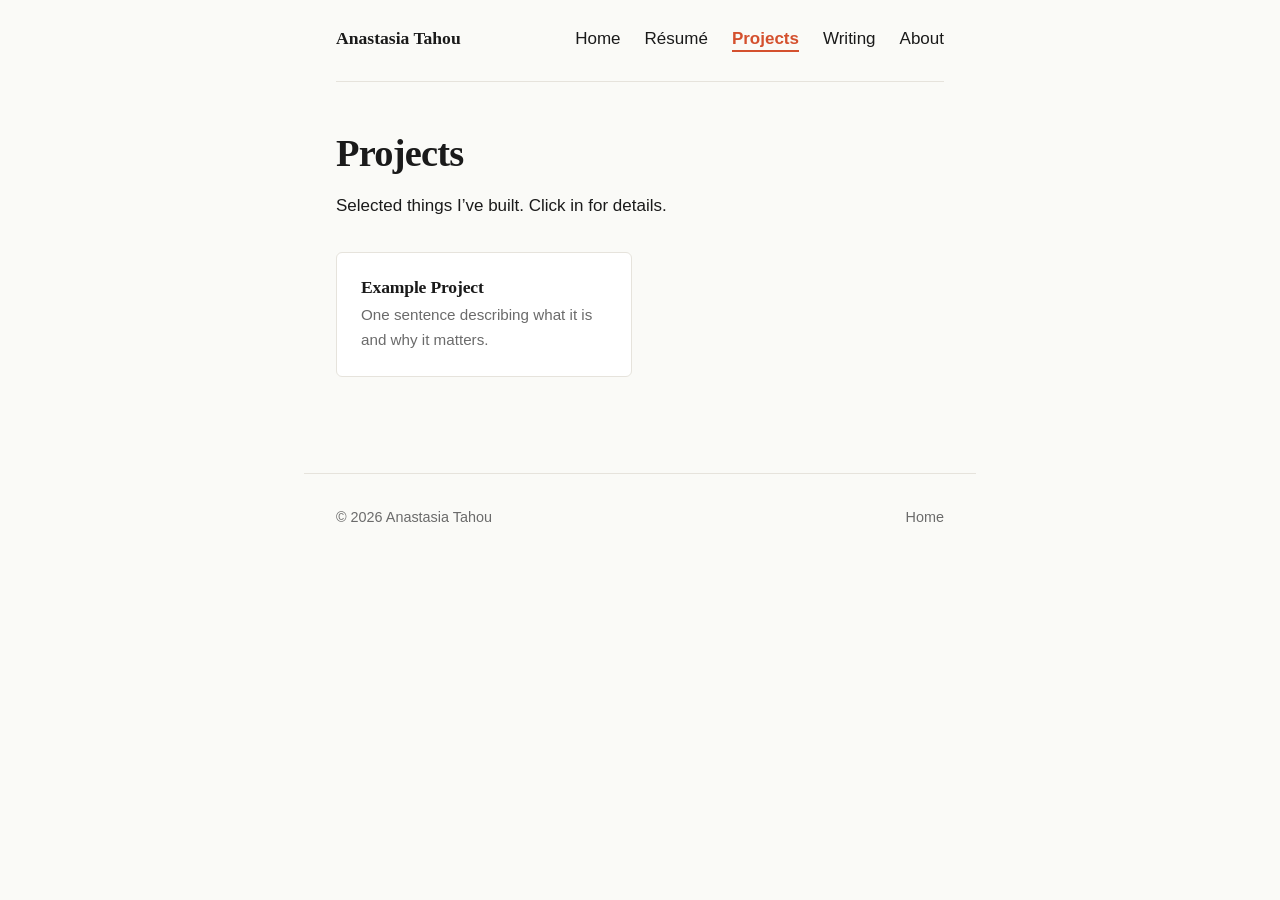
==== projects/index.html @ 7eaf2401 "Scaffold static personal site Plain HTML + CSS, no build step. Multi-page layout (home, resume, abou" ====
<!doctype html>
<html lang="en">
<head>
  <meta charset="utf-8">
  <meta name="viewport" content="width=device-width, initial-scale=1">
  <title>Projects · Anastasia Tahou</title>
  <meta name="description" content="Projects by Anastasia Tahou.">
  <link rel="icon" href="../assets/favicon.svg" type="image/svg+xml">
  <link rel="stylesheet" href="../assets/css/style.css">
</head>
<body>

<header>
  <nav class="site-nav" aria-label="Primary">
    <a href="../index.html" class="brand">Anastasia Tahou</a>
    <ul>
      <li><a href="../index.html">Home</a></li>
      <li><a href="../resume.html">Résumé</a></li>
      <li><a href="index.html" aria-current="page">Projects</a></li>
      <li><a href="../writing/index.html">Writing</a></li>
      <li><a href="../about.html">About</a></li>
    </ul>
  </nav>
</header>

<main>
  <h1>Projects</h1>
  <p class="lede">Selected things I&rsquo;ve built. Click in for details.</p>

  <div class="project-grid">
    <a class="project-card" href="example-project.html">
      <h3>Example Project</h3>
      <p>One sentence describing what it is and why it matters.</p>
    </a>
    <!-- To add a project:
         1. Copy _template.html to <slug>.html
         2. Fill it in
         3. Duplicate the .project-card above and link to <slug>.html
    -->
  </div>
</main>

<footer class="site-footer">
  <span>&copy; 2026 Anastasia Tahou</span>
  <span><a href="../index.html">Home</a></span>
</footer>

</body>
</html>
---- assets/css/style.css ----
:root {
  --bg: #fafaf7;
  --ink: #1a1a1a;
  --muted: #6b6b6b;
  --accent: #d4502e;
  --accent-soft: #d4502e1a;
  --rule: #e6e3dc;

  --serif: ui-serif, Georgia, "Times New Roman", serif;
  --sans: -apple-system, BlinkMacSystemFont, "Segoe UI", Inter, Roboto, "Helvetica Neue", Arial, sans-serif;
  --mono: ui-monospace, SFMono-Regular, "SF Mono", Menlo, Consolas, monospace;

  --s1: 0.5rem;
  --s2: 1rem;
  --s3: 1.5rem;
  --s4: 2rem;
  --s5: 3rem;
  --s6: 4rem;

  --measure: 42rem;
}

* { box-sizing: border-box; }

html { -webkit-text-size-adjust: 100%; }

body {
  margin: 0;
  background: var(--bg);
  color: var(--ink);
  font-family: var(--sans);
  font-size: 17px;
  line-height: 1.65;
  -webkit-font-smoothing: antialiased;
  -moz-osx-font-smoothing: grayscale;
}

main, header, footer {
  max-width: var(--measure);
  margin-inline: auto;
  padding-inline: var(--s4);
}

main { padding-block: var(--s5) var(--s6); }

h1, h2, h3, h4 {
  font-family: var(--serif);
  font-weight: 600;
  line-height: 1.2;
  letter-spacing: -0.01em;
  margin: 0 0 var(--s2);
}

h1 { font-size: 2.4rem; letter-spacing: -0.02em; }
h2 { font-size: 1.5rem; margin-top: var(--s5); }
h3 { font-size: 1.15rem; margin-top: var(--s3); }

p, ul, ol { margin: 0 0 var(--s2); }

ul, ol { padding-left: 1.25rem; }
li { margin-bottom: 0.25rem; }

a {
  color: var(--accent);
  text-decoration: underline;
  text-decoration-thickness: 1px;
  text-underline-offset: 3px;
}
a:hover { background: var(--accent-soft); }

hr {
  border: 0;
  border-top: 1px solid var(--rule);
  margin: var(--s4) 0;
}

small, .muted { color: var(--muted); }

code, pre {
  font-family: var(--mono);
  font-size: 0.9em;
}
pre {
  background: #f0ede4;
  padding: var(--s2);
  border-radius: 4px;
  overflow-x: auto;
}

/* ---- nav ---- */

.site-nav {
  display: flex;
  justify-content: space-between;
  align-items: baseline;
  padding-block: var(--s3);
  border-bottom: 1px solid var(--rule);
}
.site-nav .brand {
  font-family: var(--serif);
  font-weight: 600;
  font-size: 1.1rem;
  color: var(--ink);
  text-decoration: none;
}
.site-nav .brand:hover { background: transparent; }
.site-nav ul {
  list-style: none;
  display: flex;
  gap: var(--s3);
  margin: 0;
  padding: 0;
}
.site-nav a {
  color: var(--ink);
  text-decoration: none;
}
.site-nav a:hover { color: var(--accent); background: transparent; }
.site-nav a[aria-current="page"] {
  color: var(--accent);
  font-weight: 600;
  border-bottom: 2px solid var(--accent);
  padding-bottom: 2px;
}

/* ---- home hero ---- */

.hero {
  margin-block: var(--s5) var(--s6);
}
.hero h1 { font-size: 3rem; margin-bottom: var(--s2); }
.hero .lede {
  font-family: var(--serif);
  font-size: 1.25rem;
  color: var(--muted);
  max-width: 32rem;
}

.section-links {
  display: grid;
  gap: var(--s2);
  margin-block: var(--s5);
}
.section-links a {
  display: block;
  padding: var(--s3);
  border: 1px solid var(--rule);
  border-radius: 6px;
  text-decoration: none;
  color: var(--ink);
  background: #fff;
  transition: border-color 120ms, transform 120ms;
}
.section-links a:hover {
  border-color: var(--accent);
  transform: translateY(-1px);
  background: #fff;
}
.section-links .label {
  font-family: var(--serif);
  font-size: 1.2rem;
  font-weight: 600;
  display: block;
  margin-bottom: 0.25rem;
}
.section-links .label::after {
  content: " →";
  color: var(--accent);
}
.section-links .desc {
  color: var(--muted);
  font-size: 0.95rem;
}

/* ---- resume ---- */

.resume-header {
  display: flex;
  justify-content: space-between;
  align-items: baseline;
  flex-wrap: wrap;
  gap: var(--s2);
  border-bottom: 1px solid var(--rule);
  padding-bottom: var(--s3);
  margin-bottom: var(--s4);
}
.resume-header h1 { margin: 0; }
.resume-header .contact {
  color: var(--muted);
  font-size: 0.95rem;
  text-align: right;
}
.resume-header .contact a { color: var(--muted); text-decoration: none; }
.resume-header .contact a:hover { color: var(--accent); }

.role {
  margin-bottom: var(--s3);
}
.role-head {
  display: flex;
  justify-content: space-between;
  align-items: baseline;
  flex-wrap: wrap;
  gap: 0.5rem;
}
.role-head .where {
  font-weight: 600;
}
.role-head .when {
  color: var(--muted);
  font-size: 0.95rem;
  font-variant-numeric: tabular-nums;
}
.role .what {
  color: var(--muted);
  font-style: italic;
  margin-bottom: 0.25rem;
}

.skill-list {
  display: grid;
  grid-template-columns: max-content 1fr;
  gap: 0.25rem var(--s3);
}
.skill-list dt {
  font-weight: 600;
}
.skill-list dd {
  margin: 0;
  color: var(--muted);
}

/* ---- projects grid ---- */

.project-grid {
  display: grid;
  grid-template-columns: repeat(auto-fill, minmax(16rem, 1fr));
  gap: var(--s2);
  margin-block: var(--s4);
}
.project-card {
  display: block;
  padding: var(--s3);
  border: 1px solid var(--rule);
  border-radius: 6px;
  background: #fff;
  text-decoration: none;
  color: var(--ink);
  transition: border-color 120ms, transform 120ms;
}
.project-card:hover {
  border-color: var(--accent);
  transform: translateY(-1px);
  background: #fff;
}
.project-card h3 {
  margin: 0 0 0.25rem;
  font-size: 1.1rem;
}
.project-card p {
  margin: 0;
  color: var(--muted);
  font-size: 0.95rem;
}

/* ---- writing list ---- */

.post-list {
  list-style: none;
  padding: 0;
  margin: var(--s4) 0;
  border-top: 1px solid var(--rule);
}
.post-list li {
  border-bottom: 1px solid var(--rule);
  padding-block: var(--s2);
  margin: 0;
  display: grid;
  grid-template-columns: 7rem 1fr;
  gap: var(--s2);
  align-items: baseline;
}
.post-list time {
  color: var(--muted);
  font-variant-numeric: tabular-nums;
  font-size: 0.9rem;
}
.post-list a {
  color: var(--ink);
  text-decoration: none;
  font-weight: 500;
}
.post-list a:hover { color: var(--accent); background: transparent; }
.post-list .dek {
  display: block;
  color: var(--muted);
  font-size: 0.9rem;
  margin-top: 0.15rem;
  font-weight: 400;
}

@media (max-width: 480px) {
  .post-list li { grid-template-columns: 1fr; gap: 0.25rem; }
}

/* ---- post (article) ---- */

.post header {
  margin-bottom: var(--s4);
  padding: 0;
}
.post header time {
  color: var(--muted);
  font-size: 0.9rem;
  display: block;
  margin-top: 0.5rem;
}
.post-back {
  display: inline-block;
  margin-top: var(--s5);
  color: var(--muted);
  text-decoration: none;
  font-size: 0.9rem;
}
.post-back:hover { color: var(--accent); background: transparent; }

/* ---- footer ---- */

.site-footer {
  border-top: 1px solid var(--rule);
  padding-block: var(--s4);
  color: var(--muted);
  font-size: 0.9rem;
  display: flex;
  justify-content: space-between;
  flex-wrap: wrap;
  gap: var(--s2);
}
.site-footer a { color: var(--muted); text-decoration: none; }
.site-footer a:hover { color: var(--accent); background: transparent; }

/* ---- mobile ---- */

@media (max-width: 600px) {
  body { font-size: 16px; }
  main, header, footer { padding-inline: var(--s2); }
  h1 { font-size: 2rem; }
  .hero h1 { font-size: 2.4rem; }
  .site-nav { flex-direction: column; align-items: flex-start; gap: var(--s1); }
  .site-nav ul { gap: var(--s2); flex-wrap: wrap; }
}

/* ---- print (clean one-page resume) ---- */

@media print {
  :root { --bg: #fff; --ink: #000; --muted: #333; --accent: #000; --rule: #999; }
  body { font-size: 11pt; line-height: 1.4; }
  main, header, footer { max-width: none; padding: 0; margin: 0; }
  main { padding-block: 0; }
  .site-nav, .site-footer, .post-back { display: none; }
  h1 { font-size: 1.6rem; }
  h2 { font-size: 1.1rem; margin-top: 1rem; }
  h3 { font-size: 1rem; margin-top: 0.5rem; }
  a { color: var(--ink); text-decoration: none; }
  .role { margin-bottom: 0.6rem; page-break-inside: avoid; }
  .resume-header { padding-bottom: 0.5rem; margin-bottom: 0.75rem; }
}
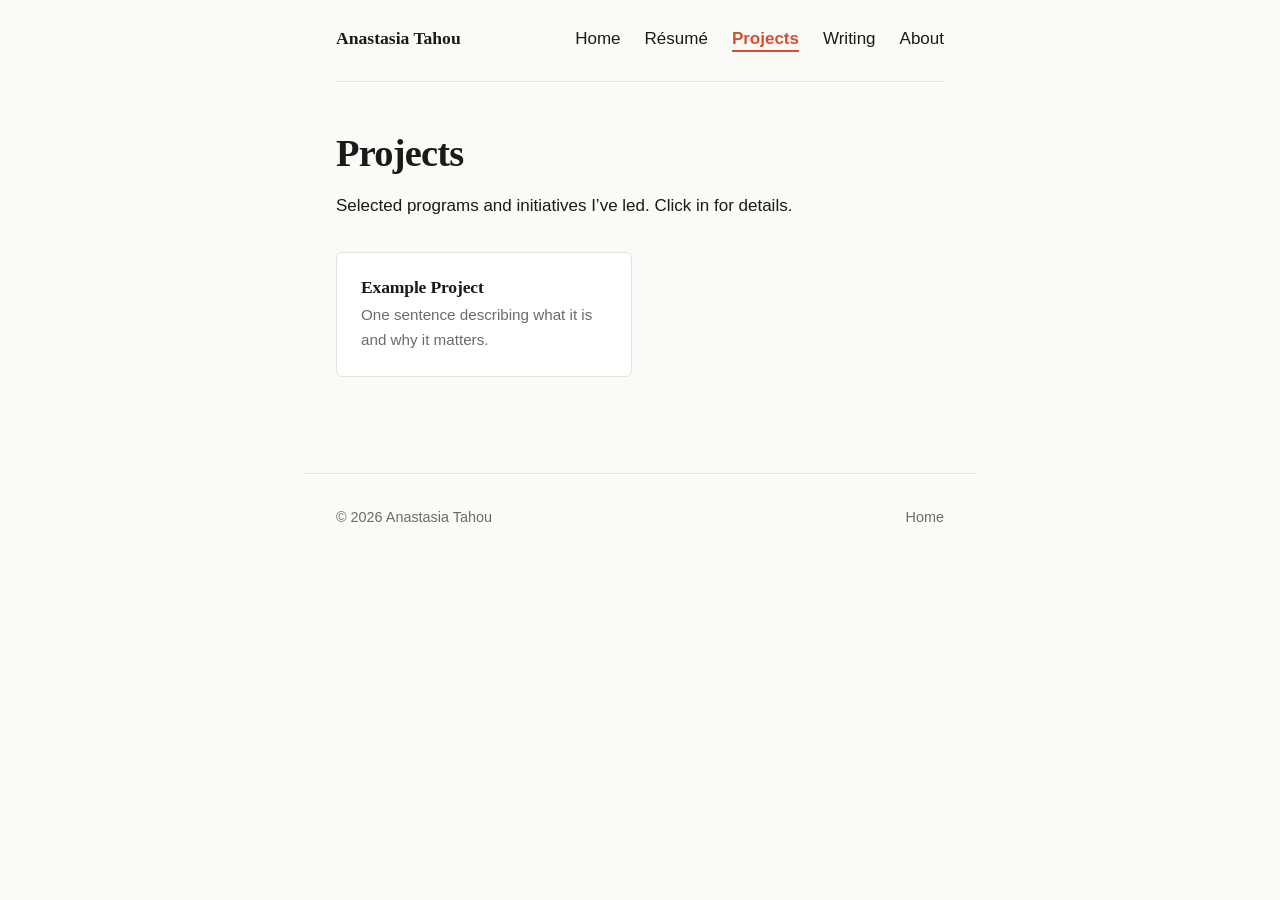
==== commit 273c494c: "Populate site from real résumé content Extracted text from the .docx with unzip+python (no pandoc ne" ====
--- a/projects/index.html
+++ b/projects/index.html
@@ -25,7 +25,7 @@
 
 <main>
   <h1>Projects</h1>
-  <p class="lede">Selected things I&rsquo;ve built. Click in for details.</p>
+  <p class="lede">Selected programs and initiatives I&rsquo;ve led. Click in for details.</p>
 
   <div class="project-grid">
     <a class="project-card" href="example-project.html">
--- a/assets/css/style.css
+++ b/assets/css/style.css
@@ -192,6 +192,8 @@
 }
 .resume-header .contact a { color: var(--muted); text-decoration: none; }
 .resume-header .contact a:hover { color: var(--accent); }
+.resume-header .downloads { margin-top: 0.4rem; }
+.resume-header .downloads a { color: var(--accent); text-decoration: underline; text-underline-offset: 3px; }
 
 .role {
   margin-bottom: var(--s3);
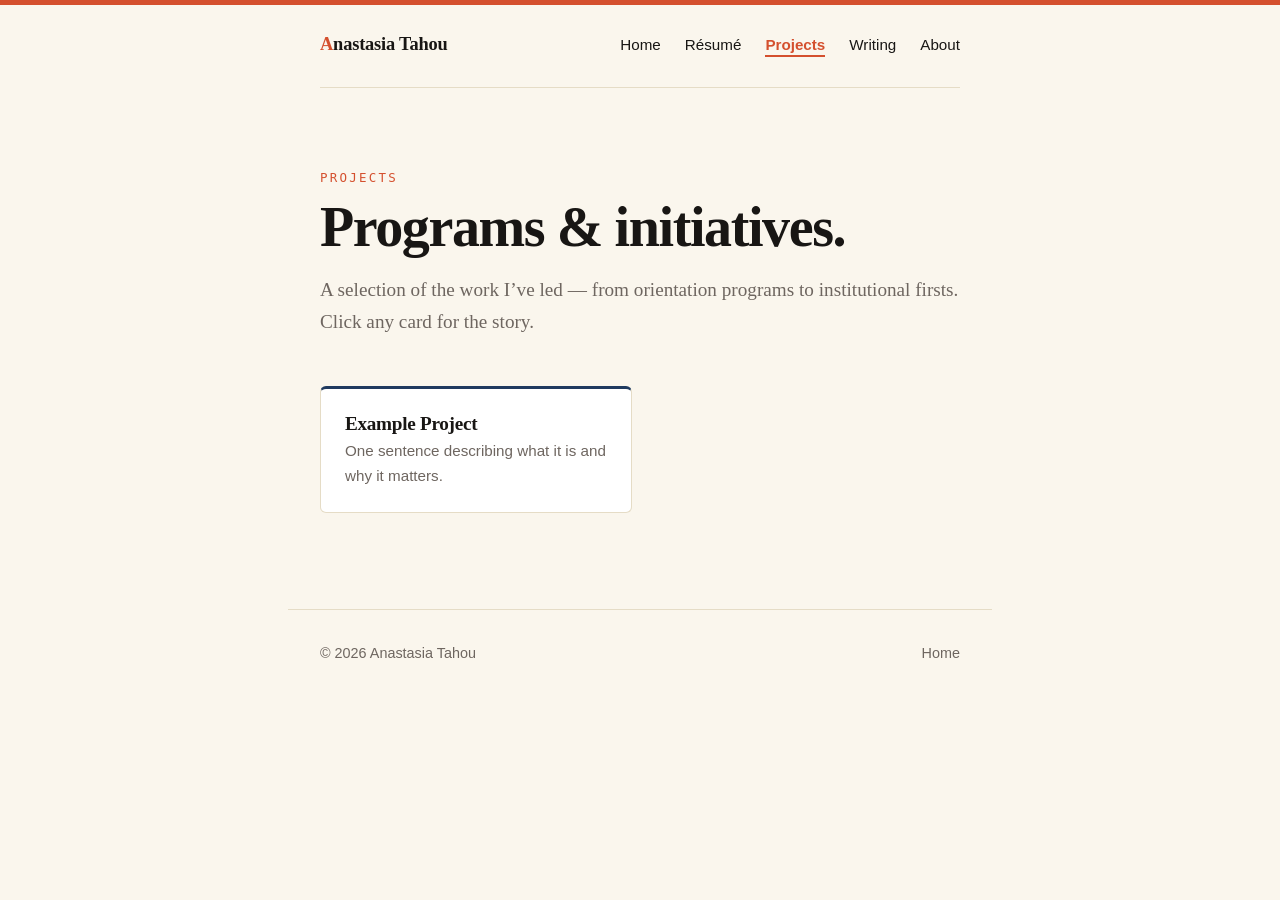
==== commit 0ad62934: "Refresh visual design — bigger hero, color, personality The original look was too flat. This pass ke" ====
--- a/projects/index.html
+++ b/projects/index.html
@@ -24,8 +24,11 @@
 </header>
 
 <main>
-  <h1>Projects</h1>
-  <p class="lede">Selected programs and initiatives I&rsquo;ve led. Click in for details.</p>
+  <div class="page-head">
+    <p class="eyebrow">Projects</p>
+    <h1>Programs &amp; initiatives.</h1>
+    <p class="lede">A selection of the work I&rsquo;ve led — from orientation programs to institutional firsts. Click any card for the story.</p>
+  </div>
 
   <div class="project-grid">
     <a class="project-card" href="example-project.html">
--- a/assets/css/style.css
+++ b/assets/css/style.css
@@ -1,12 +1,15 @@
 :root {
-  --bg: #fafaf7;
-  --ink: #1a1a1a;
-  --muted: #6b6b6b;
+  --bg: #faf6ed;
+  --bg-soft: #f5efde;
+  --ink: #181614;
+  --muted: #6e6660;
   --accent: #d4502e;
-  --accent-soft: #d4502e1a;
-  --rule: #e6e3dc;
-
-  --serif: ui-serif, Georgia, "Times New Roman", serif;
+  --accent-2: #1f3a5f;
+  --accent-soft: #d4502e14;
+  --accent-2-soft: #1f3a5f14;
+  --rule: #e5dcc6;
+
+  --serif: ui-serif, "New York", Georgia, "Times New Roman", serif;
   --sans: -apple-system, BlinkMacSystemFont, "Segoe UI", Inter, Roboto, "Helvetica Neue", Arial, sans-serif;
   --mono: ui-monospace, SFMono-Regular, "SF Mono", Menlo, Consolas, monospace;
 
@@ -16,8 +19,10 @@
   --s4: 2rem;
   --s5: 3rem;
   --s6: 4rem;
-
-  --measure: 42rem;
+  --s7: 6rem;
+
+  --measure: 44rem;
+  --measure-wide: 56rem;
 }
 
 * { box-sizing: border-box; }
@@ -33,6 +38,15 @@
   line-height: 1.65;
   -webkit-font-smoothing: antialiased;
   -moz-osx-font-smoothing: grayscale;
+  overflow-x: hidden;
+}
+
+/* thin top accent bar across every page */
+body::before {
+  content: "";
+  display: block;
+  height: 5px;
+  background: var(--accent);
 }
 
 main, header, footer {
@@ -41,18 +55,20 @@
   padding-inline: var(--s4);
 }
 
+main.wide { max-width: var(--measure-wide); }
+
 main { padding-block: var(--s5) var(--s6); }
 
 h1, h2, h3, h4 {
   font-family: var(--serif);
   font-weight: 600;
-  line-height: 1.2;
-  letter-spacing: -0.01em;
+  line-height: 1.1;
+  letter-spacing: -0.015em;
   margin: 0 0 var(--s2);
 }
 
-h1 { font-size: 2.4rem; letter-spacing: -0.02em; }
-h2 { font-size: 1.5rem; margin-top: var(--s5); }
+h1 { font-size: 2.5rem; letter-spacing: -0.025em; }
+h2 { font-size: 1.6rem; margin-top: var(--s5); }
 h3 { font-size: 1.15rem; margin-top: var(--s3); }
 
 p, ul, ol { margin: 0 0 var(--s2); }
@@ -81,11 +97,14 @@
   font-size: 0.9em;
 }
 pre {
-  background: #f0ede4;
+  background: var(--bg-soft);
   padding: var(--s2);
   border-radius: 4px;
   overflow-x: auto;
-}
+  border-left: 3px solid var(--accent);
+}
+
+::selection { background: var(--accent); color: #fff; }
 
 /* ---- nav ---- */
 
@@ -95,14 +114,18 @@
   align-items: baseline;
   padding-block: var(--s3);
   border-bottom: 1px solid var(--rule);
+  flex-wrap: wrap;
+  gap: var(--s2);
 }
 .site-nav .brand {
   font-family: var(--serif);
-  font-weight: 600;
-  font-size: 1.1rem;
+  font-weight: 700;
+  font-size: 1.15rem;
   color: var(--ink);
   text-decoration: none;
-}
+  letter-spacing: -0.01em;
+}
+.site-nav .brand::first-letter { color: var(--accent); }
 .site-nav .brand:hover { background: transparent; }
 .site-nav ul {
   list-style: none;
@@ -110,10 +133,12 @@
   gap: var(--s3);
   margin: 0;
   padding: 0;
+  flex-wrap: wrap;
 }
 .site-nav a {
   color: var(--ink);
   text-decoration: none;
+  font-size: 0.95rem;
 }
 .site-nav a:hover { color: var(--accent); background: transparent; }
 .site-nav a[aria-current="page"] {
@@ -126,15 +151,106 @@
 /* ---- home hero ---- */
 
 .hero {
-  margin-block: var(--s5) var(--s6);
-}
-.hero h1 { font-size: 3rem; margin-bottom: var(--s2); }
+  position: relative;
+  margin-block: var(--s6) var(--s7);
+  isolation: isolate;
+}
+.hero .hello {
+  font-family: var(--serif);
+  font-style: italic;
+  font-size: 1.1rem;
+  color: var(--accent);
+  margin: 0 0 var(--s1);
+  letter-spacing: 0.02em;
+}
+.hero h1 {
+  font-size: clamp(3rem, 9vw, 6rem);
+  line-height: 0.95;
+  letter-spacing: -0.035em;
+  margin: 0 0 var(--s3);
+  font-weight: 600;
+}
+.hero h1 .accent-name {
+  color: var(--accent);
+  font-style: italic;
+  font-weight: 500;
+}
 .hero .lede {
   font-family: var(--serif);
-  font-size: 1.25rem;
-  color: var(--muted);
-  max-width: 32rem;
-}
+  font-size: clamp(1.2rem, 2.4vw, 1.45rem);
+  line-height: 1.4;
+  color: var(--ink);
+  max-width: 36rem;
+  margin-bottom: var(--s3);
+}
+.hero .meta {
+  font-family: var(--mono);
+  font-size: 0.8rem;
+  text-transform: uppercase;
+  letter-spacing: 0.12em;
+  color: var(--muted);
+  margin: 0;
+}
+.hero .meta::before {
+  content: "◆ ";
+  color: var(--accent);
+}
+/* big soft accent shape behind the hero */
+.hero::after {
+  content: "";
+  position: absolute;
+  z-index: -1;
+  top: -3rem;
+  right: -8rem;
+  width: 22rem;
+  height: 22rem;
+  border-radius: 50%;
+  background: radial-gradient(circle at 30% 30%, var(--accent-soft), transparent 65%);
+  pointer-events: none;
+}
+
+/* ---- "currently" block ---- */
+
+.now {
+  background: var(--bg-soft);
+  border-left: 4px solid var(--accent-2);
+  padding: var(--s3) var(--s4);
+  border-radius: 0 6px 6px 0;
+  margin-block: var(--s5);
+}
+.now h2 {
+  margin: 0 0 var(--s2);
+  font-size: 0.85rem;
+  font-family: var(--mono);
+  font-weight: 600;
+  text-transform: uppercase;
+  letter-spacing: 0.18em;
+  color: var(--accent-2);
+}
+.now ul {
+  list-style: none;
+  padding: 0;
+  margin: 0;
+}
+.now li {
+  margin-bottom: 0.5rem;
+  font-family: var(--serif);
+  font-size: 1.1rem;
+  line-height: 1.45;
+}
+.now li::before {
+  content: "→ ";
+  color: var(--accent);
+  font-family: var(--sans);
+  font-weight: 700;
+}
+.now strong {
+  font-weight: 600;
+  font-style: italic;
+  color: var(--accent-2);
+}
+
+/* ---- section cards on home ---- */
 
 .section-links {
   display: grid;
@@ -142,34 +258,63 @@
   margin-block: var(--s5);
 }
 .section-links a {
-  display: block;
-  padding: var(--s3);
+  display: grid;
+  grid-template-columns: auto 1fr auto;
+  gap: var(--s3);
+  align-items: center;
+  padding: var(--s3) var(--s4);
   border: 1px solid var(--rule);
+  border-left: 4px solid var(--accent);
   border-radius: 6px;
   text-decoration: none;
   color: var(--ink);
   background: #fff;
-  transition: border-color 120ms, transform 120ms;
+  transition: border-color 160ms, transform 160ms, box-shadow 160ms, background 160ms;
 }
 .section-links a:hover {
+  background: #fff;
   border-color: var(--accent);
-  transform: translateY(-1px);
-  background: #fff;
+  transform: translateY(-2px);
+  box-shadow: 0 8px 24px -12px rgba(212, 80, 46, 0.35);
+}
+.section-links .num {
+  font-family: var(--mono);
+  font-size: 0.8rem;
+  color: var(--accent);
+  font-weight: 700;
+  letter-spacing: 0.05em;
 }
 .section-links .label {
   font-family: var(--serif);
-  font-size: 1.2rem;
+  font-size: 1.4rem;
   font-weight: 600;
   display: block;
-  margin-bottom: 0.25rem;
-}
-.section-links .label::after {
-  content: " →";
-  color: var(--accent);
+  letter-spacing: -0.015em;
 }
 .section-links .desc {
+  display: block;
   color: var(--muted);
   font-size: 0.95rem;
+  margin-top: 0.1rem;
+}
+.section-links .arrow {
+  font-family: var(--serif);
+  font-size: 1.5rem;
+  color: var(--accent);
+  transition: transform 160ms;
+}
+.section-links a:hover .arrow { transform: translateX(4px); }
+
+/* ---- about ---- */
+
+.about-lede::first-letter {
+  font-family: var(--serif);
+  font-size: 4.5rem;
+  font-weight: 600;
+  float: left;
+  line-height: 0.9;
+  margin: 0.3rem 0.6rem 0 0;
+  color: var(--accent);
 }
 
 /* ---- resume ---- */
@@ -184,7 +329,7 @@
   padding-bottom: var(--s3);
   margin-bottom: var(--s4);
 }
-.resume-header h1 { margin: 0; }
+.resume-header h1 { margin: 0; font-size: 2.4rem; }
 .resume-header .contact {
   color: var(--muted);
   font-size: 0.95rem;
@@ -193,11 +338,9 @@
 .resume-header .contact a { color: var(--muted); text-decoration: none; }
 .resume-header .contact a:hover { color: var(--accent); }
 .resume-header .downloads { margin-top: 0.4rem; }
-.resume-header .downloads a { color: var(--accent); text-decoration: underline; text-underline-offset: 3px; }
-
-.role {
-  margin-bottom: var(--s3);
-}
+.resume-header .downloads a { color: var(--accent); text-decoration: underline; text-underline-offset: 3px; font-weight: 600; }
+
+.role { margin-bottom: var(--s3); }
 .role-head {
   display: flex;
   justify-content: space-between;
@@ -205,9 +348,7 @@
   flex-wrap: wrap;
   gap: 0.5rem;
 }
-.role-head .where {
-  font-weight: 600;
-}
+.role-head .where { font-weight: 600; }
 .role-head .when {
   color: var(--muted);
   font-size: 0.95rem;
@@ -224,13 +365,8 @@
   grid-template-columns: max-content 1fr;
   gap: 0.25rem var(--s3);
 }
-.skill-list dt {
-  font-weight: 600;
-}
-.skill-list dd {
-  margin: 0;
-  color: var(--muted);
-}
+.skill-list dt { font-weight: 600; }
+.skill-list dd { margin: 0; color: var(--muted); }
 
 /* ---- projects grid ---- */
 
@@ -244,26 +380,25 @@
   display: block;
   padding: var(--s3);
   border: 1px solid var(--rule);
+  border-top: 3px solid var(--accent-2);
   border-radius: 6px;
   background: #fff;
   text-decoration: none;
   color: var(--ink);
-  transition: border-color 120ms, transform 120ms;
+  transition: border-color 160ms, transform 160ms, box-shadow 160ms;
 }
 .project-card:hover {
+  background: #fff;
   border-color: var(--accent);
-  transform: translateY(-1px);
-  background: #fff;
+  border-top-color: var(--accent);
+  transform: translateY(-2px);
+  box-shadow: 0 8px 24px -12px rgba(31, 58, 95, 0.25);
 }
 .project-card h3 {
   margin: 0 0 0.25rem;
-  font-size: 1.1rem;
-}
-.project-card p {
-  margin: 0;
-  color: var(--muted);
-  font-size: 0.95rem;
-}
+  font-size: 1.2rem;
+}
+.project-card p { margin: 0; color: var(--muted); font-size: 0.95rem; }
 
 /* ---- writing list ---- */
 
@@ -283,22 +418,27 @@
   align-items: baseline;
 }
 .post-list time {
-  color: var(--muted);
+  color: var(--accent);
+  font-family: var(--mono);
   font-variant-numeric: tabular-nums;
-  font-size: 0.9rem;
+  font-size: 0.85rem;
+  letter-spacing: 0.05em;
 }
 .post-list a {
   color: var(--ink);
   text-decoration: none;
+  font-family: var(--serif);
   font-weight: 500;
+  font-size: 1.15rem;
 }
 .post-list a:hover { color: var(--accent); background: transparent; }
 .post-list .dek {
   display: block;
   color: var(--muted);
-  font-size: 0.9rem;
+  font-size: 0.95rem;
   margin-top: 0.15rem;
   font-weight: 400;
+  font-family: var(--sans);
 }
 
 @media (max-width: 480px) {
@@ -307,13 +447,13 @@
 
 /* ---- post (article) ---- */
 
-.post header {
-  margin-bottom: var(--s4);
-  padding: 0;
-}
+.post header { margin-bottom: var(--s4); padding: 0; }
+.post header h1 { font-size: clamp(2rem, 5vw, 2.8rem); }
 .post header time {
-  color: var(--muted);
-  font-size: 0.9rem;
+  color: var(--accent);
+  font-family: var(--mono);
+  font-size: 0.85rem;
+  letter-spacing: 0.06em;
   display: block;
   margin-top: 0.5rem;
 }
@@ -325,6 +465,31 @@
   font-size: 0.9rem;
 }
 .post-back:hover { color: var(--accent); background: transparent; }
+
+/* ---- page header (used on non-home pages) ---- */
+
+.page-head {
+  margin-block: var(--s4) var(--s5);
+}
+.page-head .eyebrow {
+  font-family: var(--mono);
+  font-size: 0.78rem;
+  text-transform: uppercase;
+  letter-spacing: 0.18em;
+  color: var(--accent);
+  margin: 0 0 var(--s1);
+}
+.page-head h1 {
+  font-size: clamp(2.4rem, 6vw, 3.5rem);
+  margin: 0 0 var(--s2);
+}
+.page-head .lede {
+  font-family: var(--serif);
+  font-size: 1.2rem;
+  color: var(--muted);
+  max-width: 40rem;
+  margin: 0;
+}
 
 /* ---- footer ---- */
 
@@ -340,6 +505,7 @@
 }
 .site-footer a { color: var(--muted); text-decoration: none; }
 .site-footer a:hover { color: var(--accent); background: transparent; }
+.site-footer .heart { color: var(--accent); }
 
 /* ---- mobile ---- */
 
@@ -347,23 +513,34 @@
   body { font-size: 16px; }
   main, header, footer { padding-inline: var(--s2); }
   h1 { font-size: 2rem; }
-  .hero h1 { font-size: 2.4rem; }
-  .site-nav { flex-direction: column; align-items: flex-start; gap: var(--s1); }
-  .site-nav ul { gap: var(--s2); flex-wrap: wrap; }
+  .site-nav { flex-direction: column; align-items: flex-start; gap: var(--s1); padding-block: var(--s2); }
+  .site-nav ul { gap: var(--s2); }
+  .hero { margin-block: var(--s4) var(--s5); }
+  .hero::after { width: 14rem; height: 14rem; right: -5rem; top: -1rem; }
+  .section-links a {
+    grid-template-columns: auto 1fr auto;
+    padding: var(--s2) var(--s3);
+    gap: var(--s2);
+  }
+  .section-links .label { font-size: 1.15rem; }
+  .now { padding: var(--s2) var(--s3); }
+  .now li { font-size: 1rem; }
 }
 
 /* ---- print (clean one-page resume) ---- */
 
 @media print {
-  :root { --bg: #fff; --ink: #000; --muted: #333; --accent: #000; --rule: #999; }
+  :root { --bg: #fff; --bg-soft: #fff; --ink: #000; --muted: #333; --accent: #000; --accent-2: #000; --rule: #999; }
   body { font-size: 11pt; line-height: 1.4; }
+  body::before { display: none; }
   main, header, footer { max-width: none; padding: 0; margin: 0; }
   main { padding-block: 0; }
-  .site-nav, .site-footer, .post-back { display: none; }
+  .site-nav, .site-footer, .post-back, .hero::after, .resume-header .downloads { display: none; }
   h1 { font-size: 1.6rem; }
   h2 { font-size: 1.1rem; margin-top: 1rem; }
   h3 { font-size: 1rem; margin-top: 0.5rem; }
   a { color: var(--ink); text-decoration: none; }
   .role { margin-bottom: 0.6rem; page-break-inside: avoid; }
   .resume-header { padding-bottom: 0.5rem; margin-bottom: 0.75rem; }
-}
+  .resume-header h1 { font-size: 1.6rem; }
+}
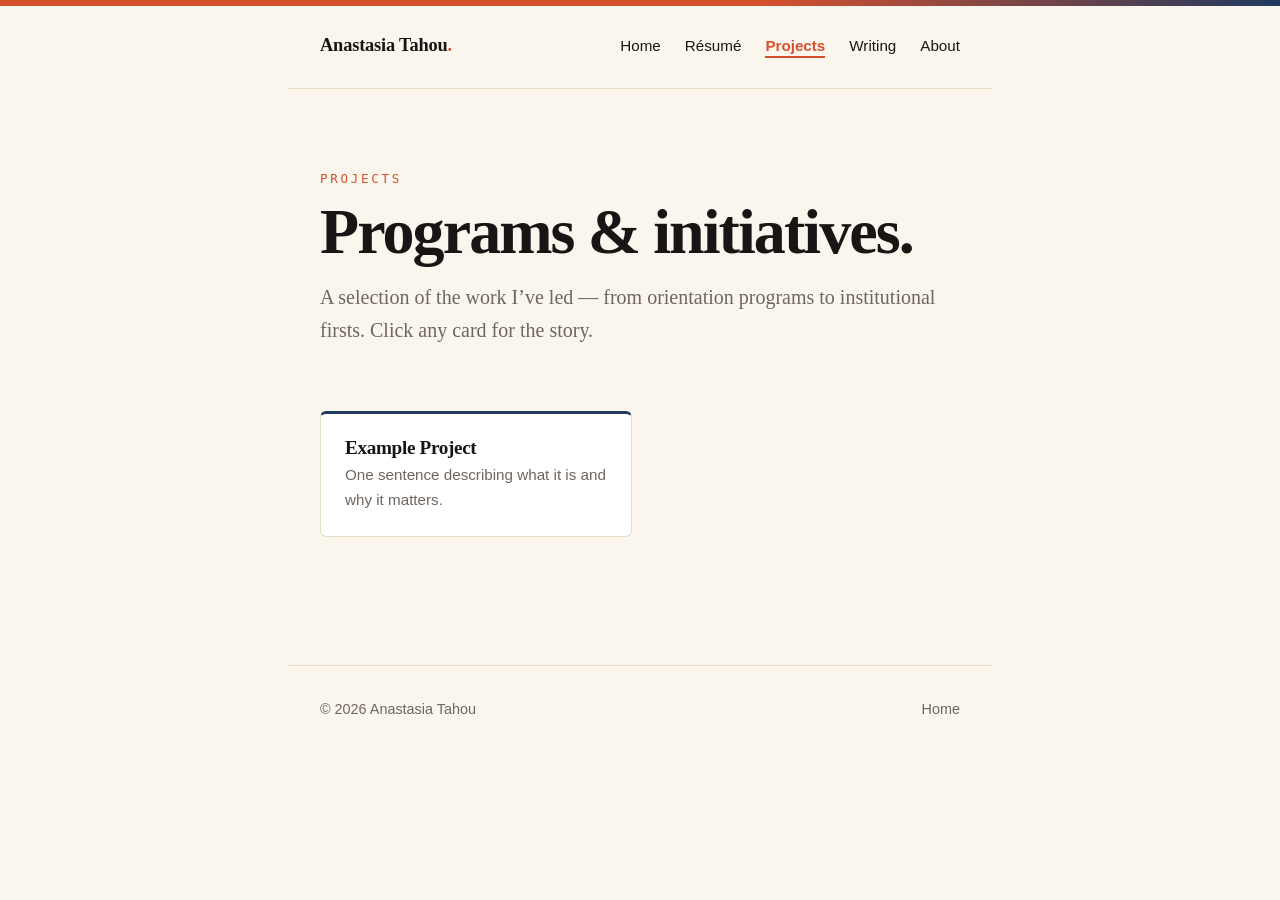
==== commit 2585fb6a: "Major design overhaul — editorial home page Rebuilt the home page from "minimal placeholder" into a " ====
--- a/projects/index.html
+++ b/projects/index.html
@@ -12,7 +12,7 @@
 
 <header>
   <nav class="site-nav" aria-label="Primary">
-    <a href="../index.html" class="brand">Anastasia Tahou</a>
+    <a href="../index.html" class="brand">Anastasia Tahou<span class="dot">.</span></a>
     <ul>
       <li><a href="../index.html">Home</a></li>
       <li><a href="../resume.html">Résumé</a></li>
--- a/assets/css/style.css
+++ b/assets/css/style.css
@@ -1,15 +1,18 @@
 :root {
   --bg: #faf6ed;
-  --bg-soft: #f5efde;
+  --bg-soft: #f4ecd8;
+  --bg-warm: #f8e9d5;
+  --bg-cool: #e8e9ec;
   --ink: #181614;
   --muted: #6e6660;
   --accent: #d4502e;
   --accent-2: #1f3a5f;
+  --accent-3: #2f6b4f;
   --accent-soft: #d4502e14;
   --accent-2-soft: #1f3a5f14;
   --rule: #e5dcc6;
 
-  --serif: ui-serif, "New York", Georgia, "Times New Roman", serif;
+  --serif: ui-serif, "New York", "Iowan Old Style", Georgia, "Times New Roman", serif;
   --sans: -apple-system, BlinkMacSystemFont, "Segoe UI", Inter, Roboto, "Helvetica Neue", Arial, sans-serif;
   --mono: ui-monospace, SFMono-Regular, "SF Mono", Menlo, Consolas, monospace;
 
@@ -20,14 +23,20 @@
   --s5: 3rem;
   --s6: 4rem;
   --s7: 6rem;
+  --s8: 8rem;
 
   --measure: 44rem;
-  --measure-wide: 56rem;
+  --measure-wide: 60rem;
+  --measure-full: 72rem;
+
+  --shadow-sm: 0 4px 12px -6px rgba(24, 22, 20, 0.08);
+  --shadow-md: 0 8px 24px -12px rgba(24, 22, 20, 0.18);
+  --shadow-coral: 0 12px 32px -16px rgba(212, 80, 46, 0.4);
 }
 
 * { box-sizing: border-box; }
 
-html { -webkit-text-size-adjust: 100%; }
+html { -webkit-text-size-adjust: 100%; scroll-behavior: smooth; }
 
 body {
   margin: 0;
@@ -41,34 +50,38 @@
   overflow-x: hidden;
 }
 
-/* thin top accent bar across every page */
+/* thin top accent bar */
 body::before {
   content: "";
   display: block;
-  height: 5px;
-  background: var(--accent);
-}
-
-main, header, footer {
+  height: 6px;
+  background: linear-gradient(90deg, var(--accent) 0%, var(--accent) 60%, var(--accent-2) 100%);
+}
+
+main, header > .site-nav, footer {
   max-width: var(--measure);
   margin-inline: auto;
   padding-inline: var(--s4);
 }
 
 main.wide { max-width: var(--measure-wide); }
-
-main { padding-block: var(--s5) var(--s6); }
+main.full { max-width: var(--measure-full); }
+
+main { padding-block: var(--s5) var(--s7); }
+
+/* nav uses its own container; allow header to be full-bleed */
+header { width: 100%; }
 
 h1, h2, h3, h4 {
   font-family: var(--serif);
   font-weight: 600;
-  line-height: 1.1;
-  letter-spacing: -0.015em;
+  line-height: 1.05;
+  letter-spacing: -0.018em;
   margin: 0 0 var(--s2);
 }
 
 h1 { font-size: 2.5rem; letter-spacing: -0.025em; }
-h2 { font-size: 1.6rem; margin-top: var(--s5); }
+h2 { font-size: 1.7rem; margin-top: var(--s5); }
 h3 { font-size: 1.15rem; margin-top: var(--s3); }
 
 p, ul, ol { margin: 0 0 var(--s2); }
@@ -125,7 +138,7 @@
   text-decoration: none;
   letter-spacing: -0.01em;
 }
-.site-nav .brand::first-letter { color: var(--accent); }
+.site-nav .brand .dot { color: var(--accent); }
 .site-nav .brand:hover { background: transparent; }
 .site-nav ul {
   list-style: none;
@@ -139,6 +152,7 @@
   color: var(--ink);
   text-decoration: none;
   font-size: 0.95rem;
+  position: relative;
 }
 .site-nav a:hover { color: var(--accent); background: transparent; }
 .site-nav a[aria-current="page"] {
@@ -151,111 +165,289 @@
 /* ---- home hero ---- */
 
 .hero {
+  display: grid;
+  grid-template-columns: 1fr auto;
+  align-items: center;
+  gap: var(--s5);
+  margin-block: var(--s6) var(--s7);
   position: relative;
-  margin-block: var(--s6) var(--s7);
   isolation: isolate;
 }
-.hero .hello {
-  font-family: var(--serif);
-  font-style: italic;
-  font-size: 1.1rem;
-  color: var(--accent);
-  margin: 0 0 var(--s1);
-  letter-spacing: 0.02em;
-}
-.hero h1 {
-  font-size: clamp(3rem, 9vw, 6rem);
-  line-height: 0.95;
-  letter-spacing: -0.035em;
-  margin: 0 0 var(--s3);
-  font-weight: 600;
-}
-.hero h1 .accent-name {
-  color: var(--accent);
-  font-style: italic;
-  font-weight: 500;
-}
-.hero .lede {
-  font-family: var(--serif);
-  font-size: clamp(1.2rem, 2.4vw, 1.45rem);
-  line-height: 1.4;
-  color: var(--ink);
-  max-width: 36rem;
-  margin-bottom: var(--s3);
-}
-.hero .meta {
-  font-family: var(--mono);
-  font-size: 0.8rem;
-  text-transform: uppercase;
-  letter-spacing: 0.12em;
-  color: var(--muted);
-  margin: 0;
-}
-.hero .meta::before {
-  content: "◆ ";
-  color: var(--accent);
-}
-/* big soft accent shape behind the hero */
 .hero::after {
   content: "";
   position: absolute;
   z-index: -1;
-  top: -3rem;
+  top: -4rem;
   right: -8rem;
-  width: 22rem;
-  height: 22rem;
+  width: 28rem;
+  height: 28rem;
   border-radius: 50%;
   background: radial-gradient(circle at 30% 30%, var(--accent-soft), transparent 65%);
   pointer-events: none;
 }
+.hero .hello {
+  font-family: var(--mono);
+  font-size: 0.78rem;
+  text-transform: uppercase;
+  letter-spacing: 0.22em;
+  color: var(--accent);
+  margin: 0 0 var(--s3);
+}
+.hero .hello::before { content: "✺ "; font-family: var(--serif); }
+.hero h1 {
+  font-size: clamp(3rem, 9vw, 6.5rem);
+  line-height: 0.95;
+  letter-spacing: -0.04em;
+  margin: 0 0 var(--s3);
+  font-weight: 600;
+}
+.hero h1 .accent-name {
+  color: var(--accent);
+  font-style: italic;
+  font-weight: 500;
+}
+.hero h1 .accent-name::after {
+  content: "";
+  display: inline-block;
+  width: 0.18em;
+  height: 0.18em;
+  border-radius: 50%;
+  background: var(--accent);
+  margin-left: 0.05em;
+  vertical-align: 0.1em;
+}
+.hero .lede {
+  font-family: var(--serif);
+  font-size: clamp(1.2rem, 2vw, 1.45rem);
+  line-height: 1.45;
+  color: var(--ink);
+  max-width: 36rem;
+  margin: 0 0 var(--s3);
+}
+.hero .lede em { color: var(--accent); font-style: italic; }
+.hero .meta {
+  font-family: var(--mono);
+  font-size: 0.78rem;
+  text-transform: uppercase;
+  letter-spacing: 0.18em;
+  color: var(--muted);
+  margin: 0;
+  display: flex;
+  align-items: center;
+  gap: 0.6rem;
+}
+.hero .meta .pin { color: var(--accent); font-size: 0.9rem; }
+
+/* the personal mark in the hero */
+.hero-mark {
+  width: clamp(11rem, 20vw, 16rem);
+  height: clamp(11rem, 20vw, 16rem);
+  color: var(--accent);
+  flex-shrink: 0;
+}
+.hero-mark svg { width: 100%; height: 100%; display: block; }
+@media (max-width: 720px) {
+  .hero { grid-template-columns: 1fr; gap: var(--s4); }
+  .hero-mark { width: 9rem; height: 9rem; order: -1; }
+}
+
+/* ---- stats strip ---- */
+
+.stats {
+  display: grid;
+  grid-template-columns: repeat(3, 1fr);
+  gap: var(--s4);
+  padding: var(--s4) 0;
+  border-block: 1px solid var(--rule);
+  margin-block: var(--s5);
+}
+.stats > div { text-align: left; }
+.stats .num {
+  display: block;
+  font-family: var(--serif);
+  font-size: clamp(2.4rem, 5vw, 3.5rem);
+  font-weight: 600;
+  line-height: 1;
+  letter-spacing: -0.03em;
+  color: var(--accent);
+}
+.stats .label {
+  display: block;
+  margin-top: 0.4rem;
+  font-family: var(--mono);
+  font-size: 0.75rem;
+  text-transform: uppercase;
+  letter-spacing: 0.14em;
+  color: var(--muted);
+}
+
+@media (max-width: 600px) {
+  .stats { grid-template-columns: 1fr; gap: var(--s3); }
+}
+
+/* ---- "what I do" ---- */
+
+.what { margin-block: var(--s7); }
+.what .eyebrow {
+  font-family: var(--mono);
+  font-size: 0.78rem;
+  text-transform: uppercase;
+  letter-spacing: 0.22em;
+  color: var(--accent);
+  margin: 0 0 var(--s2);
+}
+.what h2 {
+  font-size: clamp(2rem, 5vw, 3rem);
+  margin: 0 0 var(--s4);
+  letter-spacing: -0.025em;
+  max-width: 30rem;
+}
+.what-grid {
+  display: grid;
+  grid-template-columns: repeat(3, 1fr);
+  gap: var(--s2);
+}
+.what-card {
+  padding: var(--s4);
+  border-radius: 8px;
+  background: #fff;
+  border: 1px solid var(--rule);
+  position: relative;
+  overflow: hidden;
+}
+.what-card:nth-child(1) { background: var(--bg-warm); border-color: transparent; }
+.what-card:nth-child(2) { background: var(--bg-soft); border-color: transparent; }
+.what-card:nth-child(3) { background: var(--bg-cool); border-color: transparent; }
+.what-card .num {
+  font-family: var(--serif);
+  font-style: italic;
+  font-size: 2.5rem;
+  line-height: 1;
+  color: var(--accent);
+  margin-bottom: var(--s2);
+  display: block;
+  font-weight: 500;
+}
+.what-card:nth-child(2) .num { color: var(--accent-2); }
+.what-card:nth-child(3) .num { color: var(--accent-3); }
+.what-card h3 {
+  font-size: 1.25rem;
+  margin: 0 0 var(--s1);
+  letter-spacing: -0.015em;
+}
+.what-card p {
+  margin: 0;
+  font-size: 0.95rem;
+  line-height: 1.55;
+  color: var(--ink);
+}
+
+@media (max-width: 800px) {
+  .what-grid { grid-template-columns: 1fr; }
+}
 
 /* ---- "currently" block ---- */
 
 .now {
-  background: var(--bg-soft);
+  background: linear-gradient(180deg, var(--bg-warm), var(--bg-soft));
   border-left: 4px solid var(--accent-2);
-  padding: var(--s3) var(--s4);
-  border-radius: 0 6px 6px 0;
-  margin-block: var(--s5);
+  padding: var(--s4) var(--s5);
+  border-radius: 0 8px 8px 0;
+  margin-block: var(--s7);
+  box-shadow: var(--shadow-sm);
 }
 .now h2 {
   margin: 0 0 var(--s2);
-  font-size: 0.85rem;
-  font-family: var(--mono);
-  font-weight: 600;
+  font-size: 0.78rem;
+  font-family: var(--mono);
+  font-weight: 600;
+  text-transform: uppercase;
+  letter-spacing: 0.22em;
+  color: var(--accent-2);
+}
+.now ul { list-style: none; padding: 0; margin: 0; }
+.now li {
+  margin-bottom: 0.6rem;
+  font-family: var(--serif);
+  font-size: clamp(1.1rem, 2vw, 1.25rem);
+  line-height: 1.45;
+  padding-left: 1.5rem;
+  position: relative;
+}
+.now li::before {
+  content: "→";
+  position: absolute;
+  left: 0;
+  color: var(--accent);
+  font-family: var(--sans);
+  font-weight: 700;
+}
+.now strong {
+  font-weight: 600;
+  font-style: italic;
+  color: var(--accent-2);
+  background: linear-gradient(transparent 60%, var(--accent-soft) 60%);
+  padding: 0 2px;
+}
+
+/* ---- big pull quote ---- */
+
+.quote {
+  margin-block: var(--s8);
+  text-align: center;
+  position: relative;
+}
+.quote::before {
+  content: "“";
+  display: block;
+  font-family: var(--serif);
+  font-size: 6rem;
+  line-height: 0.8;
+  color: var(--accent);
+  margin-bottom: var(--s2);
+  opacity: 0.6;
+}
+.quote blockquote {
+  margin: 0 auto;
+  max-width: 38rem;
+  font-family: var(--serif);
+  font-style: italic;
+  font-size: clamp(1.4rem, 3vw, 1.9rem);
+  line-height: 1.4;
+  font-weight: 400;
+  letter-spacing: -0.01em;
+  color: var(--ink);
+}
+.quote cite {
+  display: block;
+  margin-top: var(--s3);
+  font-family: var(--mono);
+  font-style: normal;
+  font-size: 0.78rem;
   text-transform: uppercase;
   letter-spacing: 0.18em;
-  color: var(--accent-2);
-}
-.now ul {
-  list-style: none;
-  padding: 0;
-  margin: 0;
-}
-.now li {
-  margin-bottom: 0.5rem;
-  font-family: var(--serif);
-  font-size: 1.1rem;
-  line-height: 1.45;
-}
-.now li::before {
-  content: "→ ";
-  color: var(--accent);
-  font-family: var(--sans);
-  font-weight: 700;
-}
-.now strong {
-  font-weight: 600;
-  font-style: italic;
-  color: var(--accent-2);
-}
-
-/* ---- section cards on home ---- */
-
+  color: var(--muted);
+}
+
+/* ---- section cards on home (explore) ---- */
+
+.explore { margin-block: var(--s7); }
+.explore .eyebrow {
+  font-family: var(--mono);
+  font-size: 0.78rem;
+  text-transform: uppercase;
+  letter-spacing: 0.22em;
+  color: var(--accent);
+  margin: 0 0 var(--s2);
+}
+.explore h2 {
+  font-size: clamp(2rem, 5vw, 3rem);
+  margin: 0 0 var(--s4);
+  letter-spacing: -0.025em;
+}
 .section-links {
   display: grid;
   gap: var(--s2);
-  margin-block: var(--s5);
 }
 .section-links a {
   display: grid;
@@ -269,17 +461,17 @@
   text-decoration: none;
   color: var(--ink);
   background: #fff;
-  transition: border-color 160ms, transform 160ms, box-shadow 160ms, background 160ms;
+  transition: border-color 200ms, transform 200ms, box-shadow 200ms, background 200ms;
 }
 .section-links a:hover {
   background: #fff;
   border-color: var(--accent);
   transform: translateY(-2px);
-  box-shadow: 0 8px 24px -12px rgba(212, 80, 46, 0.35);
+  box-shadow: var(--shadow-coral);
 }
 .section-links .num {
   font-family: var(--mono);
-  font-size: 0.8rem;
+  font-size: 0.78rem;
   color: var(--accent);
   font-weight: 700;
   letter-spacing: 0.05em;
@@ -299,11 +491,88 @@
 }
 .section-links .arrow {
   font-family: var(--serif);
-  font-size: 1.5rem;
-  color: var(--accent);
-  transition: transform 160ms;
-}
-.section-links a:hover .arrow { transform: translateX(4px); }
+  font-size: 1.6rem;
+  color: var(--accent);
+  transition: transform 200ms;
+}
+.section-links a:hover .arrow { transform: translateX(6px); }
+
+/* ---- CTA band ---- */
+
+.cta {
+  margin-top: var(--s7);
+  padding: var(--s6) var(--s5);
+  background: linear-gradient(135deg, var(--accent), #b73d1f);
+  color: #fff;
+  border-radius: 12px;
+  text-align: center;
+  position: relative;
+  overflow: hidden;
+}
+.cta::before, .cta::after {
+  content: "";
+  position: absolute;
+  border-radius: 50%;
+  pointer-events: none;
+}
+.cta::before {
+  width: 18rem; height: 18rem;
+  background: radial-gradient(circle, rgba(255,255,255,0.12), transparent 60%);
+  top: -8rem; left: -6rem;
+}
+.cta::after {
+  width: 14rem; height: 14rem;
+  background: radial-gradient(circle, rgba(255,255,255,0.10), transparent 60%);
+  bottom: -6rem; right: -4rem;
+}
+.cta h2 {
+  font-size: clamp(2rem, 5vw, 3rem);
+  margin: 0 0 var(--s2);
+  color: #fff;
+  letter-spacing: -0.025em;
+}
+.cta .lede {
+  font-family: var(--serif);
+  font-size: 1.2rem;
+  max-width: 32rem;
+  margin: 0 auto var(--s4);
+  color: rgba(255,255,255,0.92);
+}
+.cta-buttons {
+  display: flex;
+  justify-content: center;
+  gap: var(--s2);
+  flex-wrap: wrap;
+  position: relative;
+  z-index: 1;
+}
+.btn-primary, .btn-secondary {
+  display: inline-flex;
+  align-items: center;
+  gap: 0.4rem;
+  padding: 0.85rem 1.5rem;
+  border-radius: 999px;
+  font-family: var(--sans);
+  font-size: 0.95rem;
+  font-weight: 600;
+  text-decoration: none;
+  transition: transform 160ms, background 160ms;
+}
+.btn-primary {
+  background: #fff;
+  color: var(--accent);
+}
+.btn-primary:hover { background: var(--bg); transform: translateY(-1px); }
+.btn-secondary {
+  background: transparent;
+  color: #fff;
+  border: 1.5px solid rgba(255,255,255,0.6);
+}
+.btn-secondary:hover {
+  background: rgba(255,255,255,0.12);
+  border-color: #fff;
+  transform: translateY(-1px);
+}
 
 /* ---- about ---- */
 
@@ -312,8 +581,8 @@
   font-size: 4.5rem;
   font-weight: 600;
   float: left;
-  line-height: 0.9;
-  margin: 0.3rem 0.6rem 0 0;
+  line-height: 0.85;
+  margin: 0.4rem 0.7rem 0 0;
   color: var(--accent);
 }
 
@@ -325,11 +594,15 @@
   align-items: baseline;
   flex-wrap: wrap;
   gap: var(--s2);
-  border-bottom: 1px solid var(--rule);
+  border-bottom: 2px solid var(--accent);
   padding-bottom: var(--s3);
   margin-bottom: var(--s4);
 }
-.resume-header h1 { margin: 0; font-size: 2.4rem; }
+.resume-header h1 {
+  margin: 0;
+  font-size: 2.6rem;
+  letter-spacing: -0.025em;
+}
 .resume-header .contact {
   color: var(--muted);
   font-size: 0.95rem;
@@ -338,7 +611,18 @@
 .resume-header .contact a { color: var(--muted); text-decoration: none; }
 .resume-header .contact a:hover { color: var(--accent); }
 .resume-header .downloads { margin-top: 0.4rem; }
-.resume-header .downloads a { color: var(--accent); text-decoration: underline; text-underline-offset: 3px; font-weight: 600; }
+.resume-header .downloads a {
+  color: var(--accent);
+  text-decoration: none;
+  font-weight: 600;
+  background: var(--accent-soft);
+  padding: 0.25rem 0.6rem;
+  border-radius: 4px;
+  font-size: 0.85rem;
+  display: inline-block;
+  margin-right: 0.2rem;
+}
+.resume-header .downloads a:hover { background: var(--accent); color: #fff; }
 
 .role { margin-bottom: var(--s3); }
 .role-head {
@@ -353,11 +637,14 @@
   color: var(--muted);
   font-size: 0.95rem;
   font-variant-numeric: tabular-nums;
+  font-family: var(--mono);
+  letter-spacing: 0.02em;
 }
 .role .what {
-  color: var(--muted);
+  color: var(--accent);
   font-style: italic;
   margin-bottom: 0.25rem;
+  font-size: 0.95rem;
 }
 
 .skill-list {
@@ -365,8 +652,8 @@
   grid-template-columns: max-content 1fr;
   gap: 0.25rem var(--s3);
 }
-.skill-list dt { font-weight: 600; }
-.skill-list dd { margin: 0; color: var(--muted); }
+.skill-list dt { font-weight: 600; color: var(--accent-2); }
+.skill-list dd { margin: 0; color: var(--ink); }
 
 /* ---- projects grid ---- */
 
@@ -385,14 +672,14 @@
   background: #fff;
   text-decoration: none;
   color: var(--ink);
-  transition: border-color 160ms, transform 160ms, box-shadow 160ms;
+  transition: border-color 200ms, transform 200ms, box-shadow 200ms;
 }
 .project-card:hover {
   background: #fff;
   border-color: var(--accent);
   border-top-color: var(--accent);
   transform: translateY(-2px);
-  box-shadow: 0 8px 24px -12px rgba(31, 58, 95, 0.25);
+  box-shadow: var(--shadow-md);
 }
 .project-card h3 {
   margin: 0 0 0.25rem;
@@ -410,33 +697,34 @@
 }
 .post-list li {
   border-bottom: 1px solid var(--rule);
-  padding-block: var(--s2);
+  padding-block: var(--s3);
   margin: 0;
   display: grid;
-  grid-template-columns: 7rem 1fr;
-  gap: var(--s2);
+  grid-template-columns: 8rem 1fr;
+  gap: var(--s3);
   align-items: baseline;
 }
 .post-list time {
   color: var(--accent);
   font-family: var(--mono);
   font-variant-numeric: tabular-nums;
-  font-size: 0.85rem;
-  letter-spacing: 0.05em;
+  font-size: 0.78rem;
+  letter-spacing: 0.1em;
+  text-transform: uppercase;
 }
 .post-list a {
   color: var(--ink);
   text-decoration: none;
   font-family: var(--serif);
   font-weight: 500;
-  font-size: 1.15rem;
+  font-size: 1.25rem;
 }
 .post-list a:hover { color: var(--accent); background: transparent; }
 .post-list .dek {
   display: block;
   color: var(--muted);
   font-size: 0.95rem;
-  margin-top: 0.15rem;
+  margin-top: 0.2rem;
   font-weight: 400;
   font-family: var(--sans);
 }
@@ -448,7 +736,7 @@
 /* ---- post (article) ---- */
 
 .post header { margin-bottom: var(--s4); padding: 0; }
-.post header h1 { font-size: clamp(2rem, 5vw, 2.8rem); }
+.post header h1 { font-size: clamp(2rem, 5vw, 3rem); }
 .post header time {
   color: var(--accent);
   font-family: var(--mono);
@@ -468,24 +756,23 @@
 
 /* ---- page header (used on non-home pages) ---- */
 
-.page-head {
-  margin-block: var(--s4) var(--s5);
-}
+.page-head { margin-block: var(--s4) var(--s6); }
 .page-head .eyebrow {
   font-family: var(--mono);
   font-size: 0.78rem;
   text-transform: uppercase;
-  letter-spacing: 0.18em;
+  letter-spacing: 0.22em;
   color: var(--accent);
   margin: 0 0 var(--s1);
 }
 .page-head h1 {
-  font-size: clamp(2.4rem, 6vw, 3.5rem);
+  font-size: clamp(2.6rem, 7vw, 4rem);
   margin: 0 0 var(--s2);
+  letter-spacing: -0.03em;
 }
 .page-head .lede {
   font-family: var(--serif);
-  font-size: 1.2rem;
+  font-size: 1.25rem;
   color: var(--muted);
   max-width: 40rem;
   margin: 0;
@@ -505,42 +792,40 @@
 }
 .site-footer a { color: var(--muted); text-decoration: none; }
 .site-footer a:hover { color: var(--accent); background: transparent; }
-.site-footer .heart { color: var(--accent); }
 
 /* ---- mobile ---- */
 
 @media (max-width: 600px) {
   body { font-size: 16px; }
-  main, header, footer { padding-inline: var(--s2); }
+  main, header > .site-nav, footer { padding-inline: var(--s2); }
   h1 { font-size: 2rem; }
   .site-nav { flex-direction: column; align-items: flex-start; gap: var(--s1); padding-block: var(--s2); }
   .site-nav ul { gap: var(--s2); }
   .hero { margin-block: var(--s4) var(--s5); }
   .hero::after { width: 14rem; height: 14rem; right: -5rem; top: -1rem; }
-  .section-links a {
-    grid-template-columns: auto 1fr auto;
-    padding: var(--s2) var(--s3);
-    gap: var(--s2);
-  }
+  .stats { padding: var(--s3) 0; }
+  .what, .now, .quote, .explore { margin-block: var(--s5); }
+  .cta { padding: var(--s4) var(--s3); margin-top: var(--s5); }
+  .now { padding: var(--s3); }
+  .section-links a { padding: var(--s2) var(--s3); gap: var(--s2); }
   .section-links .label { font-size: 1.15rem; }
-  .now { padding: var(--s2) var(--s3); }
-  .now li { font-size: 1rem; }
 }
 
 /* ---- print (clean one-page resume) ---- */
 
 @media print {
-  :root { --bg: #fff; --bg-soft: #fff; --ink: #000; --muted: #333; --accent: #000; --accent-2: #000; --rule: #999; }
+  :root { --bg: #fff; --bg-soft: #fff; --bg-warm: #fff; --bg-cool: #fff; --ink: #000; --muted: #333; --accent: #000; --accent-2: #000; --accent-3: #000; --rule: #999; }
   body { font-size: 11pt; line-height: 1.4; }
   body::before { display: none; }
-  main, header, footer { max-width: none; padding: 0; margin: 0; }
+  main, header > .site-nav, footer { max-width: none; padding: 0; margin: 0; }
   main { padding-block: 0; }
-  .site-nav, .site-footer, .post-back, .hero::after, .resume-header .downloads { display: none; }
+  .site-nav, .site-footer, .post-back, .hero::after, .resume-header .downloads, .cta, .quote, .now, .what, .stats { display: none; }
   h1 { font-size: 1.6rem; }
   h2 { font-size: 1.1rem; margin-top: 1rem; }
   h3 { font-size: 1rem; margin-top: 0.5rem; }
   a { color: var(--ink); text-decoration: none; }
   .role { margin-bottom: 0.6rem; page-break-inside: avoid; }
-  .resume-header { padding-bottom: 0.5rem; margin-bottom: 0.75rem; }
+  .resume-header { padding-bottom: 0.5rem; margin-bottom: 0.75rem; border-bottom-width: 1px; }
   .resume-header h1 { font-size: 1.6rem; }
-}
+  .role-head .when { font-family: serif; }
+}
